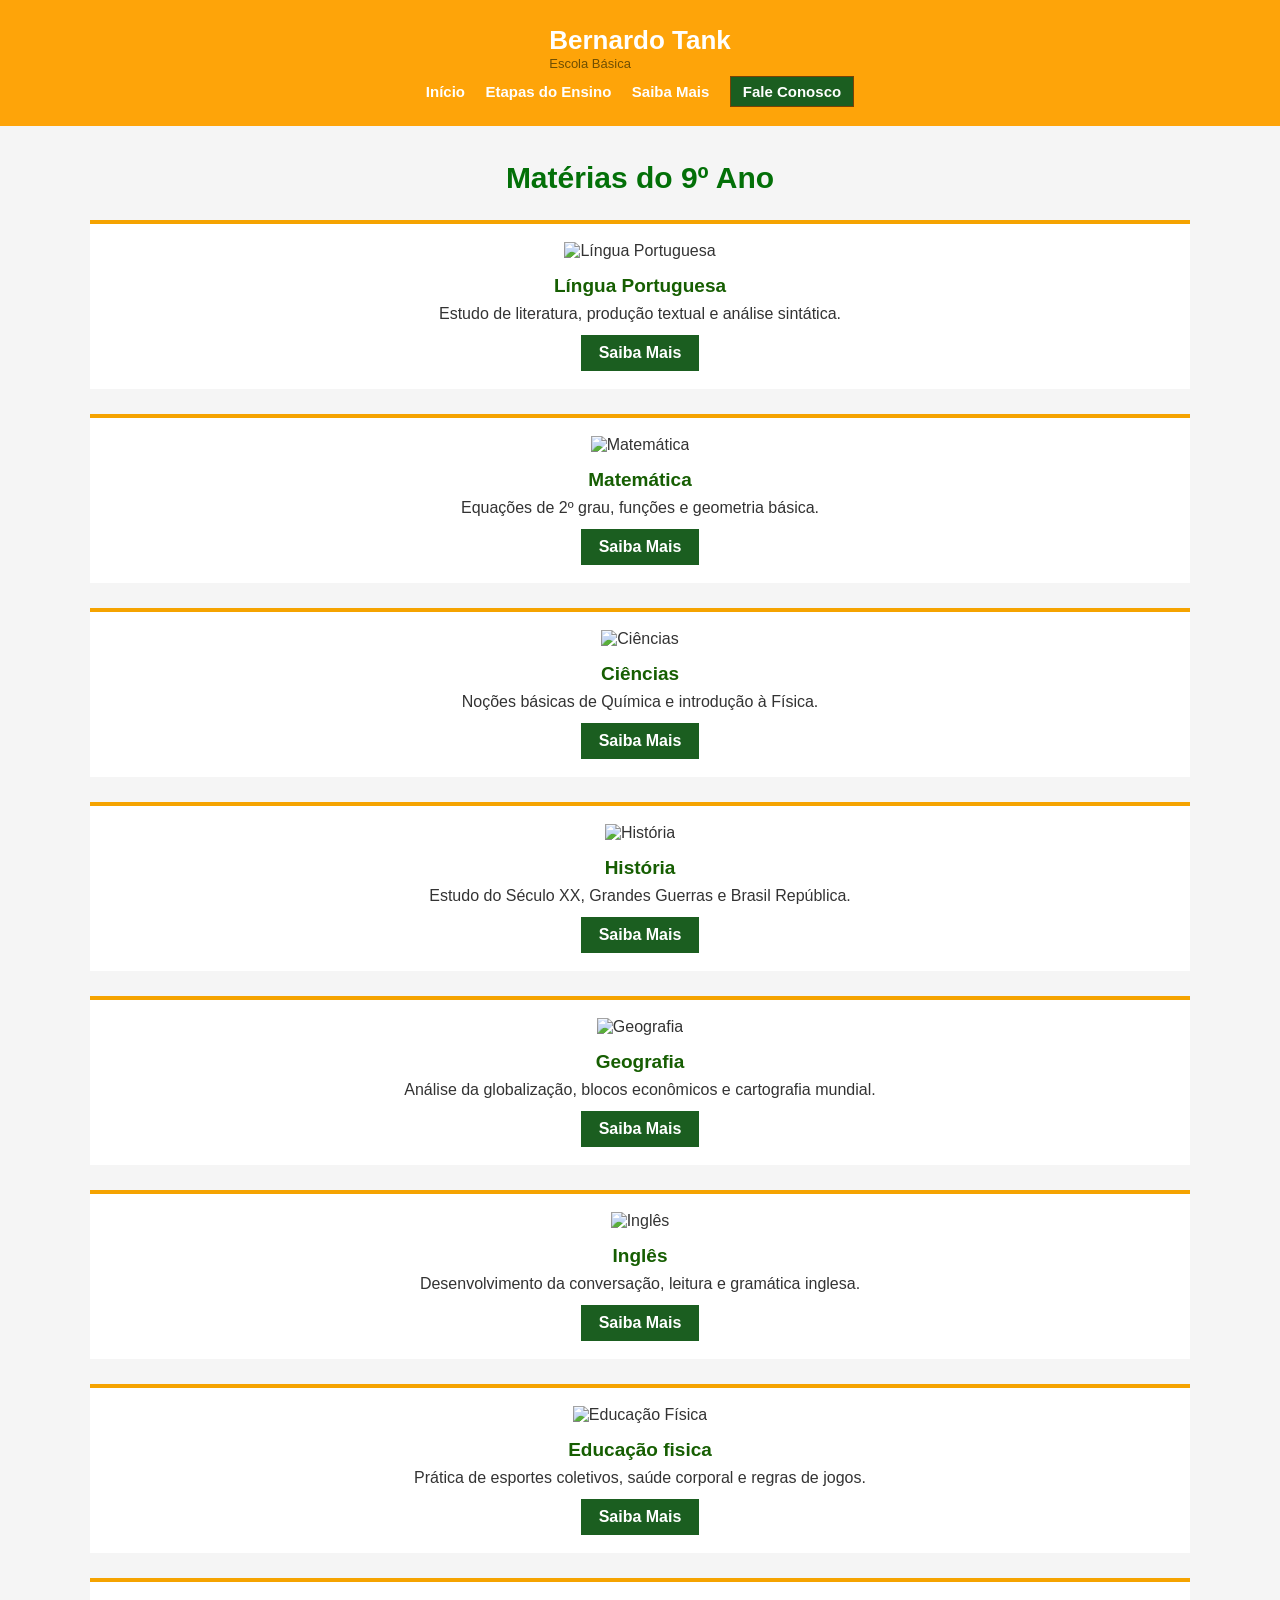
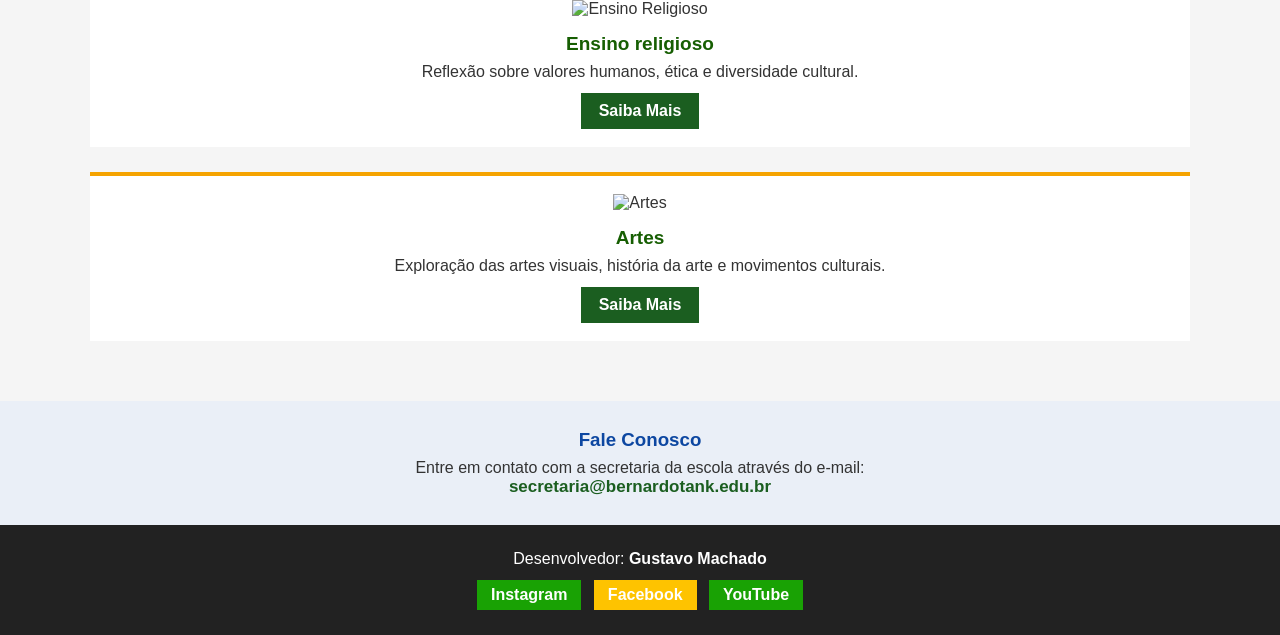
==== etapasdeensino.html @ c7d86dd5 "Add files via upload" ====
<!DOCTYPE html>
<html lang="pt-BR">
<head>
    <meta charset="UTF-8">
    <meta name="viewport" content="width=device-width, initial-scale=1.0">
    <title>Etapas de Ensino</title>
    <link rel="stylesheet" href="style.css">
</head>
<body>

    <header>
        <div class="conteudo-site">
            <a href="index.html" class="logo-link">
                <div class="logo-texto">
                    <h1>Bernardo Tank</h1>
                    <p>Escola Básica</p>
                </div>
            </a>
            <nav>
                <ul>
                    <li><a href="inicio.html">Início</a></li>
                    <li><a href="etapasde ensino.html">Etapas do Ensino</a></li>
                    <li><a href="saibamais.html">Saiba Mais</a></li>
                    <li><a href="faleconosco.html" class="btn-contato">Fale Conosco</a></li>
                </ul>
            </nav>
        </div>
    </header>

    <main>
        <div class="conteudo-site">
            <div class="titulo-pagina">
                <h2>Matérias do 9º Ano</h2>
            </div>

            <div class="cartao-materia">
                <img src="img/images (1).jpg" alt="Língua Portuguesa" class="imagem-materia">
                <h3>Língua Portuguesa</h3>
                <p>Estudo de literatura, produção textual e análise sintática.</p>
                <a href="saibamais.html" class="btn-saiba-mais">Saiba Mais</a>
            </div>

            <div class="cartao-materia">
                <img src="img/mat.jpg" alt="Matemática" class="imagem-materia">
                <h3>Matemática</h3>
                <p>Equações de 2º grau, funções e geometria básica.</p>
                <a href="saibamais.html" class="btn-saiba-mais">Saiba Mais</a>
            </div>

            <div class="cartao-materia">
                <img src="img/cien.jpg" alt="Ciências" class="imagem-materia">
                <h3>Ciências</h3>
                <p>Noções básicas de Química e introdução à Física.</p>
                <a href="saibamais.html" class="btn-saiba-mais">Saiba Mais</a>
            </div>

            <div class="cartao-materia">
                <img src="img/h.jpg" alt="História" class="imagem-materia">
                <h3>História</h3>
                <p>Estudo do Século XX, Grandes Guerras e Brasil República.</p>
                <a href="saibamais.html" class="btn-saiba-mais">Saiba Mais</a>
            </div>

            <div class="cartao-materia">
                <img src="img/g.jpg" alt="Geografia" class="imagem-materia">
                <h3>Geografia</h3>
                <p>Análise da globalização, blocos econômicos e cartografia mundial.</p>
                <a href="saibamais.html" class="btn-saiba-mais">Saiba Mais</a>
            </div>

            <div class="cartao-materia">
                <img src="img/ing.jpg" alt="Inglês" class="imagem-materia">
                <h3>Inglês</h3>
                <p>Desenvolvimento da conversação, leitura e gramática inglesa.</p>
                <a href="saibamais.html" class="btn-saiba-mais">Saiba Mais</a>
            </div>

            <div class="cartao-materia">
                <img src="img/edf.jpg" alt="Educação Física" class="imagem-materia">
                <h3>Educação fisica</h3>
                <p>Prática de esportes coletivos, saúde corporal e regras de jogos.</p>
                <a href="saibamais.html" class="btn-saiba-mais">Saiba Mais</a>
            </div>

            <div class="cartao-materia">
                <img src="img/198-A-importancia-do-Ensino-Religioso-ja-na-infancia.webp" alt="Ensino Religioso" class="imagem-materia">
                <h3>Ensino religioso</h3>
                <p>Reflexão sobre valores humanos, ética e diversidade cultural.</p>
                <a href="saibamais.html" class="btn-saiba-mais">Saiba Mais</a>
            </div>

            <div class="cartao-materia">
                <img src="img/a.jpg" alt="Artes" class="imagem-materia">
                <h3>Artes</h3>
                <p>Exploração das artes visuais, história da arte e movimentos culturais.</p>
                <a href="saibamais.html" class="btn-saiba-mais">Saiba Mais</a>
            </div>
        </div>
    </main>

    <section class="secao-contato">
        <div class="conteudo-site">
            <h3>Fale Conosco</h3>
            <p>Entre em contato com a secretaria da escola através do e-mail:</p>
            <p class="email-escola">secretaria@bernardotank.edu.br</p>
        </div>
    </section>

    <footer>
        <div class="conteudo-site">
            <div>
                <p>Desenvolvedor: <strong>Gustavo Machado</strong></p>
            </div>
            <div class="redes-sociais">
                <a href="https://instagram.com" target="_blank" class="rede-link instagram">Instagram</a>
                <a href="https://facebook.com" target="_blank" class="rede-link facebook">Facebook</a>
                <a href="https://youtube.com" target="_blank" class="rede-link youtube">YouTube</a>
            </div>
        </div>
    </footer>

</body>
</html>
---- style.css ----
* {
    margin: 0;
    padding: 0;
}

body {
    font-family: Arial, sans-serif;
    background: #f5f5f5;
    color: #333;
}


a {
    text-decoration: none;
    color: inherit;
}

.conteudo-site {
    width: 92%;
    margin: 0 auto;
    max-width: 1100px;
}

header {
    background-color: #fea409;
    padding: 25px 0px;
    text-align: center;
}

.logo-link {
    color: #fff;
}

.logo-texto h1 {
    font-size: 26px;
}

.logo-texto p {
    font-size: 13px;
    color: #704f02;
}

nav {
    margin-top: 12px;
}

nav ul {
    list-style: none;
}

nav ul li {
    display: inline-block; 
    margin: 0 8px;
}

nav ul li a {
    color: #ffffff;
    font-weight: bold;
    font-size: 15px;
}

nav ul li a:hover {
    color: #ff9900;
}

nav ul li a.btn-contato {
    background-color: #1b5e20;
    padding: 6px 12px;
    border: 1px solid #7a4104;
    color: #ffffff;
}

main {
    padding: 35px 0px;
}

.titulo-pagina {
    text-align: center;
    margin-bottom: 25px;
}

.titulo-pagina h2 {
    font-size: 30px;
    color: #037008;
}

.bloco-destaque {
    background-color: #ffffff;
    padding: 22px;
    margin-bottom: 28px;
    text-align: center;
}

.bloco-destaque h3 {
    font-size: 21px;
    color: #1b5e20;
    margin-bottom: 12px;
}

.bloco-destaque p {
    margin-bottom: 14px;
}

.cartao-materia {
    background-color: #ffffff;
    padding: 18px;
    margin-bottom: 25px;
    text-align: center;
    border-top: 4px solid #f5a300;
}

.cartao-materia h3 {
    font-size: 19px;
    color: #165e02;
    margin-bottom: 8px;
}

.btn-saiba-mais {
    display: inline-block;
    background-color: #1b5e20;
    color: #ffffff;
    padding: 9px 18px;
    font-weight: bold;
    margin-top: 12px;
}

.btn-saiba-mais:hover {
    background-color: #ffb300;
    color: #333;
}

.bloco-historia {
    background-color: #ffffff;
    padding: 25px;
}

.item-linha-tempo {
    margin-bottom: 18px;
    padding-bottom: 12px;
    border-bottom: 1px solid #ddd;
}

.item-linha-tempo h3 {
    color: #bdbd0a;
    font-size: 17px;
    margin-bottom: 4px;
}

.secao-contato {
    background-color: #eaeff7;
    padding: 28px 0;
    text-align: center;
}

.secao-contato h3 {
    color: #0d47a1;
    margin-bottom: 8px;
}

.email-escola {
    font-size: 17px;
    color: #1b5e20;
    font-weight: bold;
}

footer {
    background-color: #222;
    color: #fff;
    padding: 25px 0;
    text-align: center;
}

.redes-sociais {
    margin-top: 12px;
}

.rede-link {
    display: inline-block;
    margin: 0 4px;
    padding: 6px 14px;
    color: #fff;
    font-weight: bold;
}
.imagem-materia {
    width: 80px;
    height: 80px;
    margin-bottom: 15px;
    object-fit: contain;
}

.logo-nav {
    width: 40px;
    height: 40px;
    display: inline-block;
    vertical-align: middle;
    margin-right: 8px;
}

.logo-texto {
    display: inline-block;
    vertical-align: middle;
    text-align: left;
}


.imagem-inicio {
    width: 100%;
    max-width: 600px;
    height: auto;
    margin-bottom: 20px;
    border-radius: 4px;
}


.instagram { background-color: #19a204; }
.facebook { background-color: #fec300; }
.youtube { background-color: #19a204; }
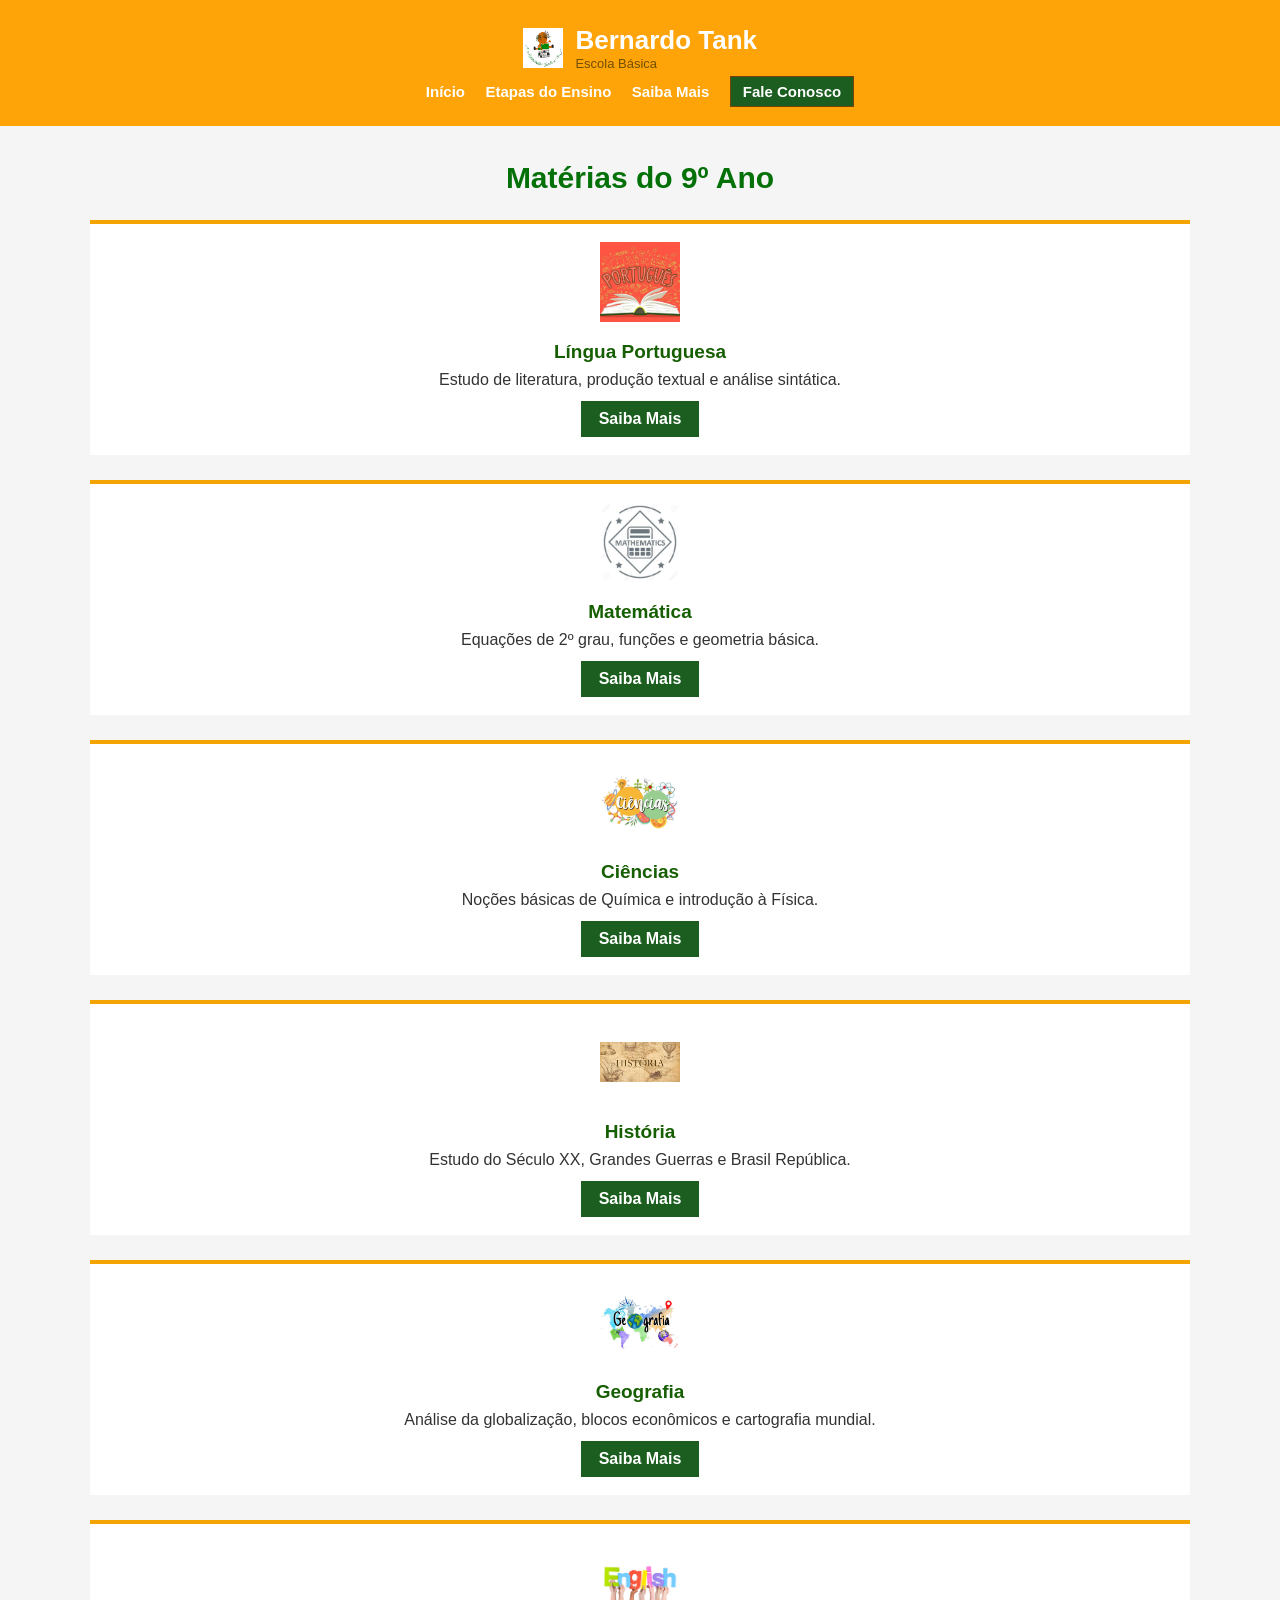
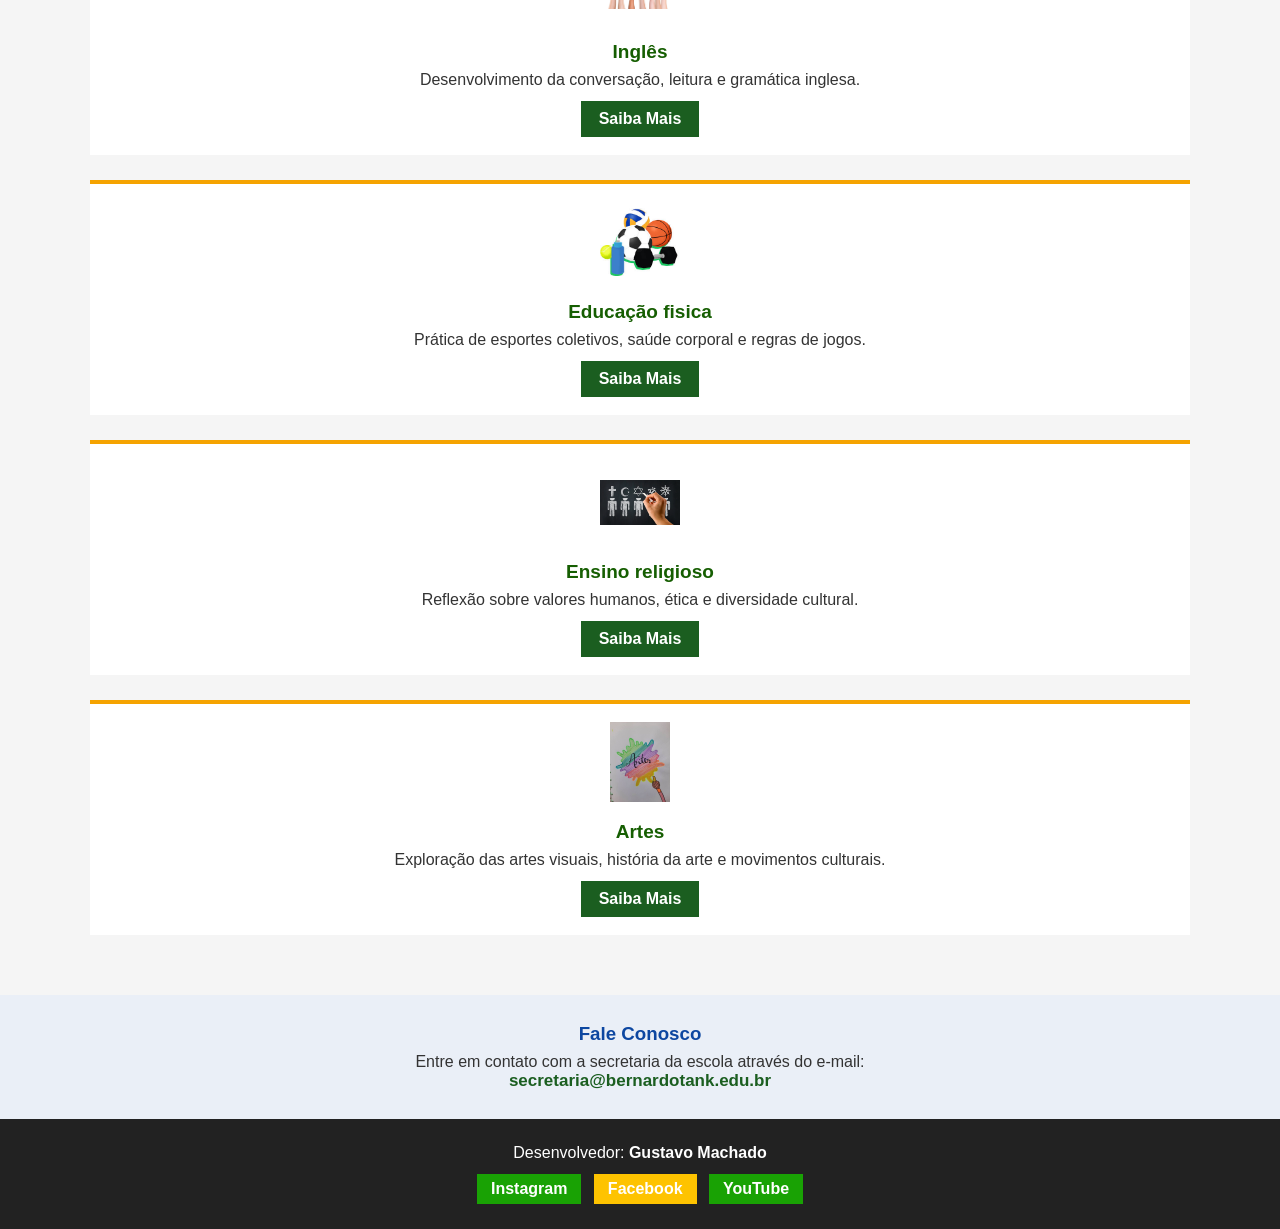
==== commit c0ca68f5: "Add files via upload" ====
--- a/etapasdeensino.html
+++ b/etapasdeensino.html
@@ -10,6 +10,7 @@
 
     <header>
         <div class="conteudo-site">
+             <img src="img/images.png" alt="Logo Bernardo Tank" class="logo-nav">
             <a href="index.html" class="logo-link">
                 <div class="logo-texto">
                     <h1>Bernardo Tank</h1>
@@ -18,8 +19,8 @@
             </a>
             <nav>
                 <ul>
-                    <li><a href="inicio.html">Início</a></li>
-                    <li><a href="etapasde ensino.html">Etapas do Ensino</a></li>
+                    <li><a href="index.html">Início</a></li>
+                    <li><a href="etapasdeensino.html">Etapas do Ensino</a></li>
                     <li><a href="saibamais.html">Saiba Mais</a></li>
                     <li><a href="faleconosco.html" class="btn-contato">Fale Conosco</a></li>
                 </ul>
--- a/style.css
+++ b/style.css
@@ -210,6 +210,61 @@
     margin-bottom: 20px;
     border-radius: 4px;
 }
+img {
+    max-width: 100%;
+    height: auto;
+}
+
+@media (max-width: 700px) {
+    header {
+        padding: 16px 0;
+    }
+
+    .logo-texto h1 {
+        font-size: 22px;
+    }
+
+    
+    nav ul li {
+        display: block;
+        margin: 0;
+    }
+
+    nav ul li a {
+        display: block;
+        padding: 12px;
+        font-size: 16px;
+    }
+
+    nav ul li a.btn-contato {
+        margin: 6px 20px 0;
+    }
+
+    main {
+        padding: 22px 0;
+    }
+
+    .titulo-pagina h2 {
+        font-size: 24px;
+    }
+
+    .bloco-destaque,
+    .bloco-historia {
+        padding: 16px;
+    }
+
+    .email-escola {
+        font-size: 15px;
+        word-break: break-word;
+    }
+
+ 
+    .rede-link {
+        display: block;
+        margin: 6px 0;
+        padding: 10px;
+    }
+}
 
 
 .instagram { background-color: #19a204; }
